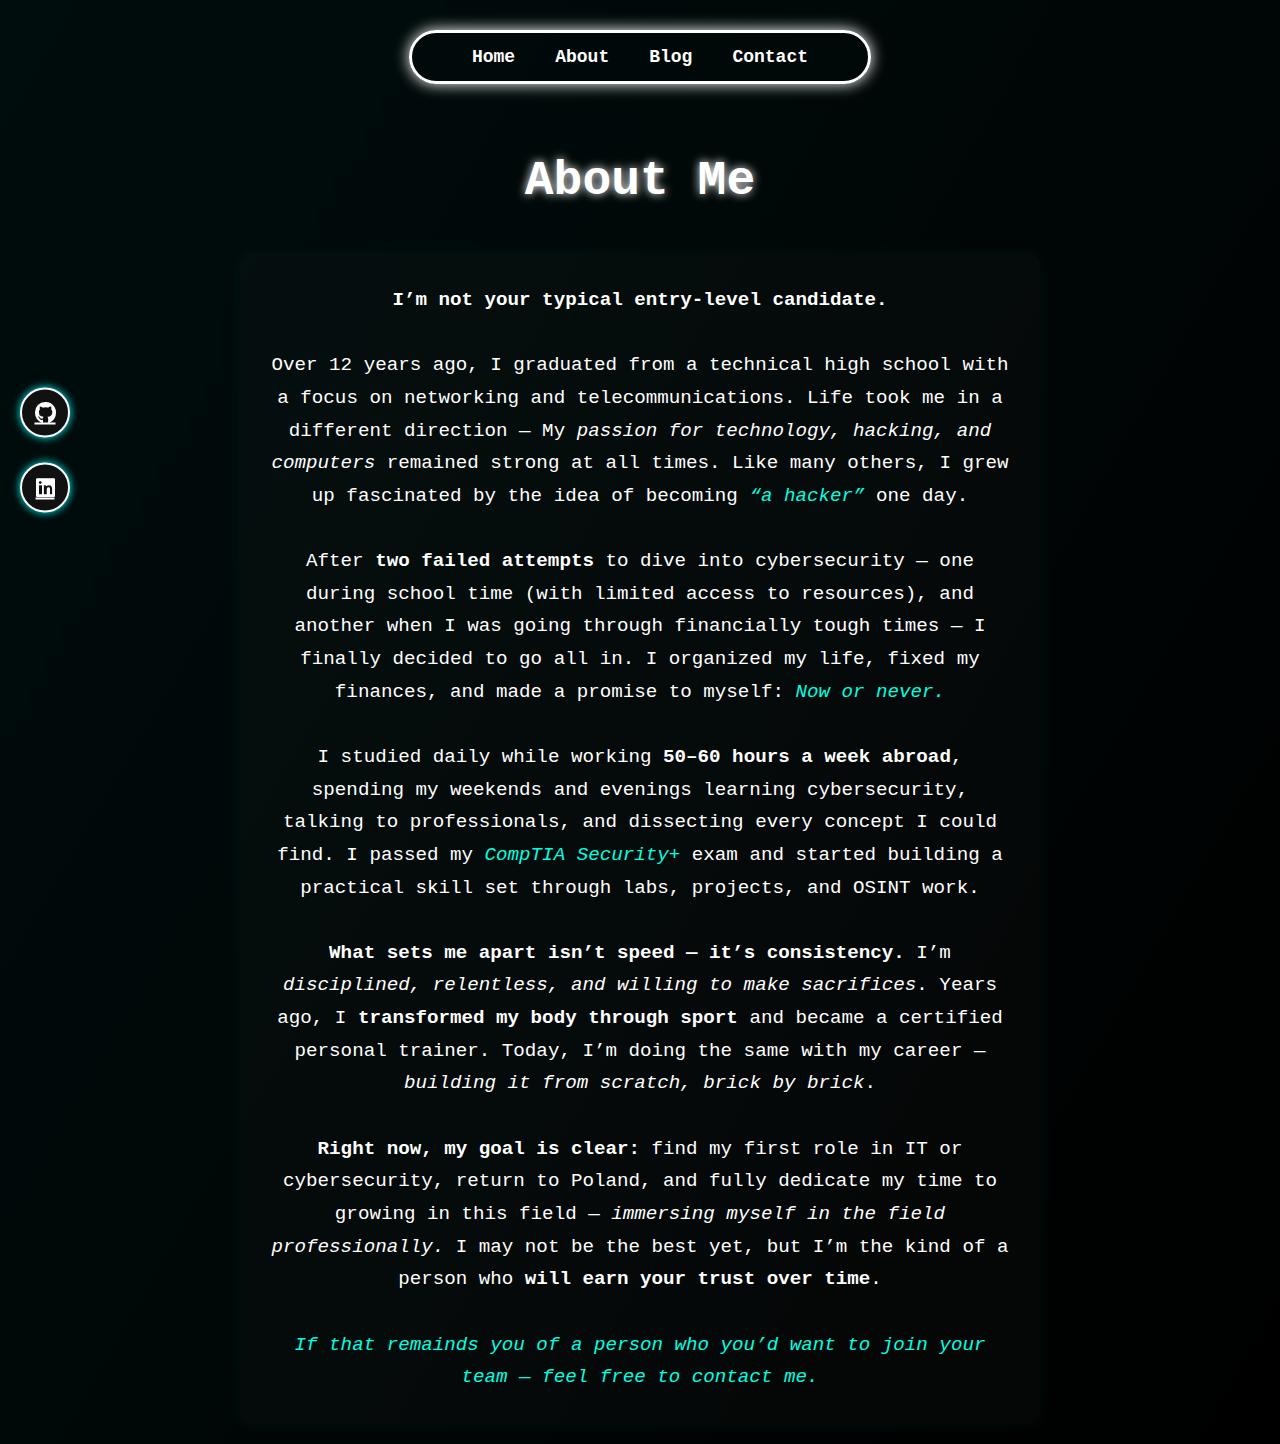
==== about.html @ 84ddfeb8 "pliki" ====
<!DOCTYPE html>
<html lang="en">
<head>
  <meta charset="UTF-8" />
  <meta name="viewport" content="width=device-width, initial-scale=1.0"/>
  <title>About – smi48u</title>
  <link rel="stylesheet" href="styles.css" />
  <link rel="stylesheet" href="https://cdnjs.cloudflare.com/ajax/libs/font-awesome/6.5.0/css/all.min.css">
</head>
<body>
  <div class="sidebar">
    <a href="https://github.com/Smi48U" target="_blank"><i class="fab fa-github"></i></a>
    <a href="https://linkedin.com/in/smi48u/" target="_blank"><i class="fab fa-linkedin"></i></a>
  </div>

  <header>
    <nav>
      <ul>
        <li><a href="index.html">Home</a></li>
        <li><a href="about.html">About</a></li>
        <li><a href="blog.html">Blog</a></li>
        <li><a href="contact.html">Contact</a></li>
      </ul>
    </nav>
  </header>

  <main>
    <div class="hero">
      <div class="hero-text">
        <h1>About Me</h1>
        <br><br>
        <p class="about-content">
          <strong>I’m not your typical entry-level candidate.</strong>
          <br><br>
          Over 12 years ago, I graduated from a technical high school with a focus on networking and telecommunications.
          Life took me in a different direction —  My <em>passion for technology, hacking, and computers</em> remained strong at all times.
          Like many others, I grew up fascinated by the idea of becoming <span class="highlight">“a hacker”</span> one day.
          <br><br>
          After <strong>two failed attempts</strong> to dive into cybersecurity — one during school time (with limited access to resources),
          and another when I was going through financially tough times — I finally decided to go all in.
          I organized my life, fixed my finances, and made a promise to myself: <span class="highlight">Now or never.</span>        
<br><br>
I studied daily while working <strong>50–60 hours a week abroad</strong>, spending my weekends and evenings learning cybersecurity,
  talking to professionals, and dissecting every concept I could find.
  I passed my <span class="highlight">CompTIA Security+</span> exam and started building a practical skill set through labs, projects, and OSINT work.
  <br><br>
  <strong>What sets me apart isn’t speed — it’s consistency.</strong> I’m <em>disciplined, relentless, and willing to make sacrifices</em>.
  Years ago, I <strong>transformed my body through sport</strong> and became a certified personal trainer.
  Today, I’m doing the same with my career — <em>building it from scratch, brick by brick</em>.
<br><br>
<strong>Right now, my goal is clear:</strong> find my first role in IT or cybersecurity, return to Poland,
and fully dedicate my time to growing in this field — <em>immersing myself in the field professionally.</em>
I may not be the best yet, but I’m the kind of a person who <strong>will earn your trust over time</strong>.
<br><br>
<span class="highlight">If that remainds you of a person who you’d want to join your team — feel free to contact me.</span>
</p>

      </div>
    </div>
  </main>
</body>
</html>
---- styles.css ----
/* RESET + BASE */
* {
  margin: 0;
  padding: 0;
  box-sizing: border-box;
}
body {
  background: #000;
  background-image: linear-gradient(
    120deg,
    rgba(0, 255, 255, 0.05) 0%,
    rgba(0, 0, 0, 0.1) 100%
  );
  animation: shift 10s linear infinite;
  color: #fff;
  font-family: 'Courier New', monospace;
  min-height: 100vh;
}

@keyframes shift {
  0% {
    background-position: 0% 50%;
  }
  100% {
    background-position: 100% 50%;
  }
}

/* Sidebar */
.sidebar {
  position: fixed;
  top: 50%;
  left: 20px;
  transform: translateY(-50%);
  display: flex;
  flex-direction: column;
  gap: 25px;
  z-index: 1000;
}

.sidebar a {
  display: flex;
  align-items: center;
  justify-content: center;
  width: 50px;
  height: 50px;
  font-size: 22px;
  background-color: #111;
  color: #fff;
  border-radius: 50%;
  border: 2px solid #fff;
  box-shadow: 0 0 8px #0ff;
  transition: 0.3s ease;
}

.sidebar a:hover {
  background-color: #0ff;
  color: #000;
  box-shadow: 0 0 16px #0ff;
}

/* Navigation */
header {
  text-align: center;
  padding: 30px 0 10px;
}

nav ul {
  display: inline-flex;
  list-style: none;
  background-color: transparent;
  border: 3px solid #fff;
  border-radius: 50px;
  padding: 14px 40px;
  box-shadow: 0 0 15px #fff;
}

nav ul li {
  margin: 0 20px;
}

nav ul li a {
  color: #fff;
  font-weight: bold;
  font-size: 18px;
  text-decoration: none;
  transition: 0.3s;
}

nav ul li a:hover {
  color: #0ff;
  text-shadow: 0 0 8px #0ff;
}

/* Hero Section */
main {
  display: flex;
  justify-content: center;
  align-items: center;
  min-height: calc(100vh - 130px);
  padding: 20px;
}

.hero,
.hero-text {
  padding-top: 20px;
  text-align: center;
  max-width: 800px;
}

.hero h1 {
  font-size: 3rem;
  margin-bottom: 10px;
  text-shadow: 0 0 10px #fff;
}

.subtitle {
  font-size: 1.5rem;
  color: #0ff;
  margin-bottom: 20px;
}

.description {
  font-size: 1.2rem;
  line-height: 1.7;
  margin-bottom: 40px;
}

/* Buttons */
.btn, .contact-btn {
  padding: 12px 25px;
  border-radius: 30px;
  border: 2px solid #fff;
  background-color: #000;
  color: #fff;
  font-weight: bold;
  font-size: 1rem;
  text-decoration: none;
  margin: 0 10px;
  transition: 0.3s ease;
  box-shadow: 0 0 10px #fff;
  display: inline-flex;
  align-items: center;
  gap: 10px;
  cursor: pointer;
}

.btn:hover,
.contact-btn:hover,
.contact-btn:focus,
button.contact-btn.active {
  background-color: #fff;
  color: #000;
  box-shadow: 0 0 15px #0ff;
  border-color: #fff;
  outline: none;
}

.contact-btn i {
  font-size: 18px;
}

/* Contact options */
.contact-options {
  display: flex;
  justify-content: center;
  flex-wrap: wrap;
  gap: 20px;
  margin-top: 30px;
}

.email-container {
  margin-top: 30px;
  text-align: center;
}

.email-container p {
  display: inline-block;
  font-size: 1.2rem;
  padding: 12px 24px;
  font-family: monospace;
  color: #fff;
  border: 2px solid #fff;
  border-radius: 30px;
  box-shadow: 0 0 12px #fff;
  background-color: transparent;
  transition: 0.3s;
}

.highlight {
  color: #00ffe0;
  font-style: italic;
}

.highlight:hover {
  color: #00ffff;
  text-shadow: 0 0 5px #00ffff;
  transition: all 0.3s ease;
}



.about-content {
  max-width: 1000px;
  margin: 0 auto;
  font-size: 1.2rem;
  line-height: 1.7;
  background: rgba(255, 255, 255, 0.02);
  padding: 30px;
  border-radius: 10px;
  box-shadow: 0 0 15px rgba(0,255,255,0.05);
}
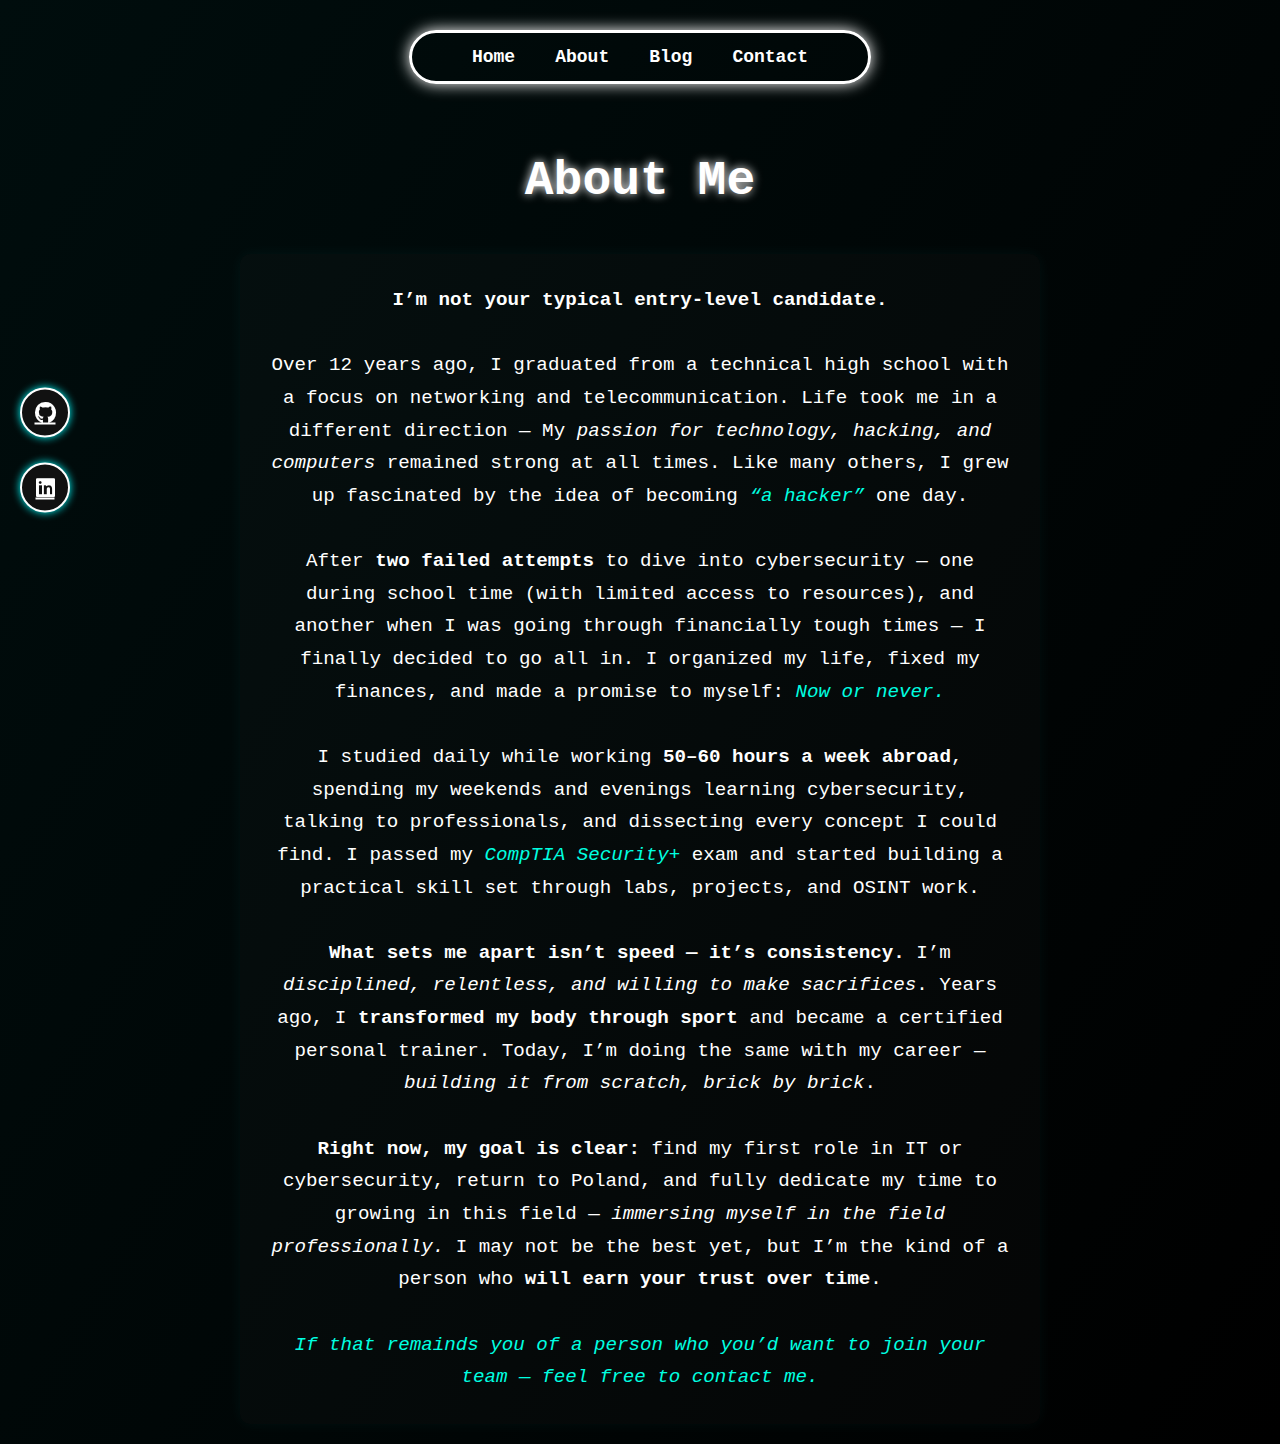
==== commit 57ea9e0e: "Update about.html" ====
--- a/about.html
+++ b/about.html
@@ -3,9 +3,12 @@
 <head>
   <meta charset="UTF-8" />
   <meta name="viewport" content="width=device-width, initial-scale=1.0"/>
-  <title>About – smi48u</title>
-  <link rel="stylesheet" href="styles.css" />
+  <title>The Cyber Pursuit of smi48u
+  </title>
+  <link rel="stylesheet" href="css/styles.css" />
   <link rel="stylesheet" href="https://cdnjs.cloudflare.com/ajax/libs/font-awesome/6.5.0/css/all.min.css">
+  <link rel="icon" type="image/png" href="img/favicon.png" />
+
 </head>
 <body>
   <div class="sidebar">
@@ -32,7 +35,7 @@
         <p class="about-content">
           <strong>I’m not your typical entry-level candidate.</strong>
           <br><br>
-          Over 12 years ago, I graduated from a technical high school with a focus on networking and telecommunications.
+          Over 12 years ago, I graduated from a technical high school with a focus on networking and telecommunication.
           Life took me in a different direction —  My <em>passion for technology, hacking, and computers</em> remained strong at all times.
           Like many others, I grew up fascinated by the idea of becoming <span class="highlight">“a hacker”</span> one day.
           <br><br>
--- a/css/styles.css
+++ b/css/styles.css
@@ -0,0 +1,213 @@
+/* RESET + BASE */
+* {
+  margin: 0;
+  padding: 0;
+  box-sizing: border-box;
+}
+body {
+  background: #000;
+  background-image: linear-gradient(
+    120deg,
+    rgba(0, 255, 255, 0.05) 0%,
+    rgba(0, 0, 0, 0.1) 100%
+  );
+  animation: shift 10s linear infinite;
+  color: #fff;
+  font-family: 'Courier New', monospace;
+  min-height: 100vh;
+}
+
+@keyframes shift {
+  0% {
+    background-position: 0% 50%;
+  }
+  100% {
+    background-position: 100% 50%;
+  }
+}
+
+/* Sidebar */
+.sidebar {
+  position: fixed;
+  top: 50%;
+  left: 20px;
+  transform: translateY(-50%);
+  display: flex;
+  flex-direction: column;
+  gap: 25px;
+  z-index: 1000;
+}
+
+.sidebar a {
+  display: flex;
+  align-items: center;
+  justify-content: center;
+  width: 50px;
+  height: 50px;
+  font-size: 22px;
+  background-color: #111;
+  color: #fff;
+  border-radius: 50%;
+  border: 2px solid #fff;
+  box-shadow: 0 0 8px #0ff;
+  transition: 0.3s ease;
+}
+
+.sidebar a:hover {
+  background-color: #0ff;
+  color: #000;
+  box-shadow: 0 0 16px #0ff;
+}
+
+/* Navigation */
+header {
+  text-align: center;
+  padding: 30px 0 10px;
+}
+
+nav ul {
+  display: inline-flex;
+  list-style: none;
+  background-color: transparent;
+  border: 3px solid #fff;
+  border-radius: 50px;
+  padding: 14px 40px;
+  box-shadow: 0 0 15px #fff;
+}
+
+nav ul li {
+  margin: 0 20px;
+}
+
+nav ul li a {
+  color: #fff;
+  font-weight: bold;
+  font-size: 18px;
+  text-decoration: none;
+  transition: 0.3s;
+}
+
+nav ul li a:hover {
+  color: #0ff;
+  text-shadow: 0 0 8px #0ff;
+}
+
+/* Hero Section */
+main {
+  display: flex;
+  justify-content: center;
+  align-items: center;
+  min-height: calc(100vh - 130px);
+  padding: 20px;
+}
+
+.hero,
+.hero-text {
+  padding-top: 20px;
+  text-align: center;
+  max-width: 800px;
+}
+
+.hero h1 {
+  font-size: 3rem;
+  margin-bottom: 10px;
+  text-shadow: 0 0 10px #fff;
+}
+
+.subtitle {
+  font-size: 1.5rem;
+  color: #0ff;
+  margin-bottom: 20px;
+}
+
+.description {
+  font-size: 1.2rem;
+  line-height: 1.7;
+  margin-bottom: 40px;
+}
+
+/* Buttons */
+.btn, .contact-btn {
+  padding: 12px 25px;
+  border-radius: 30px;
+  border: 2px solid #fff;
+  background-color: #000;
+  color: #fff;
+  font-weight: bold;
+  font-size: 1rem;
+  text-decoration: none;
+  margin: 0 10px;
+  transition: 0.3s ease;
+  box-shadow: 0 0 10px #fff;
+  display: inline-flex;
+  align-items: center;
+  gap: 10px;
+  cursor: pointer;
+}
+
+.btn:hover,
+.contact-btn:hover,
+.contact-btn:focus,
+button.contact-btn.active {
+  background-color: #fff;
+  color: #000;
+  box-shadow: 0 0 15px #0ff;
+  border-color: #fff;
+  outline: none;
+}
+
+.contact-btn i {
+  font-size: 18px;
+}
+
+/* Contact options */
+.contact-options {
+  display: flex;
+  justify-content: center;
+  flex-wrap: wrap;
+  gap: 20px;
+  margin-top: 30px;
+}
+
+.email-container {
+  margin-top: 30px;
+  text-align: center;
+}
+
+.email-container p {
+  display: inline-block;
+  font-size: 1.2rem;
+  padding: 12px 24px;
+  font-family: monospace;
+  color: #fff;
+  border: 2px solid #fff;
+  border-radius: 30px;
+  box-shadow: 0 0 12px #fff;
+  background-color: transparent;
+  transition: 0.3s;
+}
+
+.highlight {
+  color: #00ffe0;
+  font-style: italic;
+}
+
+.highlight:hover {
+  color: #00ffff;
+  text-shadow: 0 0 5px #00ffff;
+  transition: all 0.3s ease;
+}
+
+
+
+.about-content {
+  max-width: 1000px;
+  margin: 0 auto;
+  font-size: 1.2rem;
+  line-height: 1.7;
+  background: rgba(255, 255, 255, 0.02);
+  padding: 30px;
+  border-radius: 10px;
+  box-shadow: 0 0 15px rgba(0,255,255,0.05);
+}
+
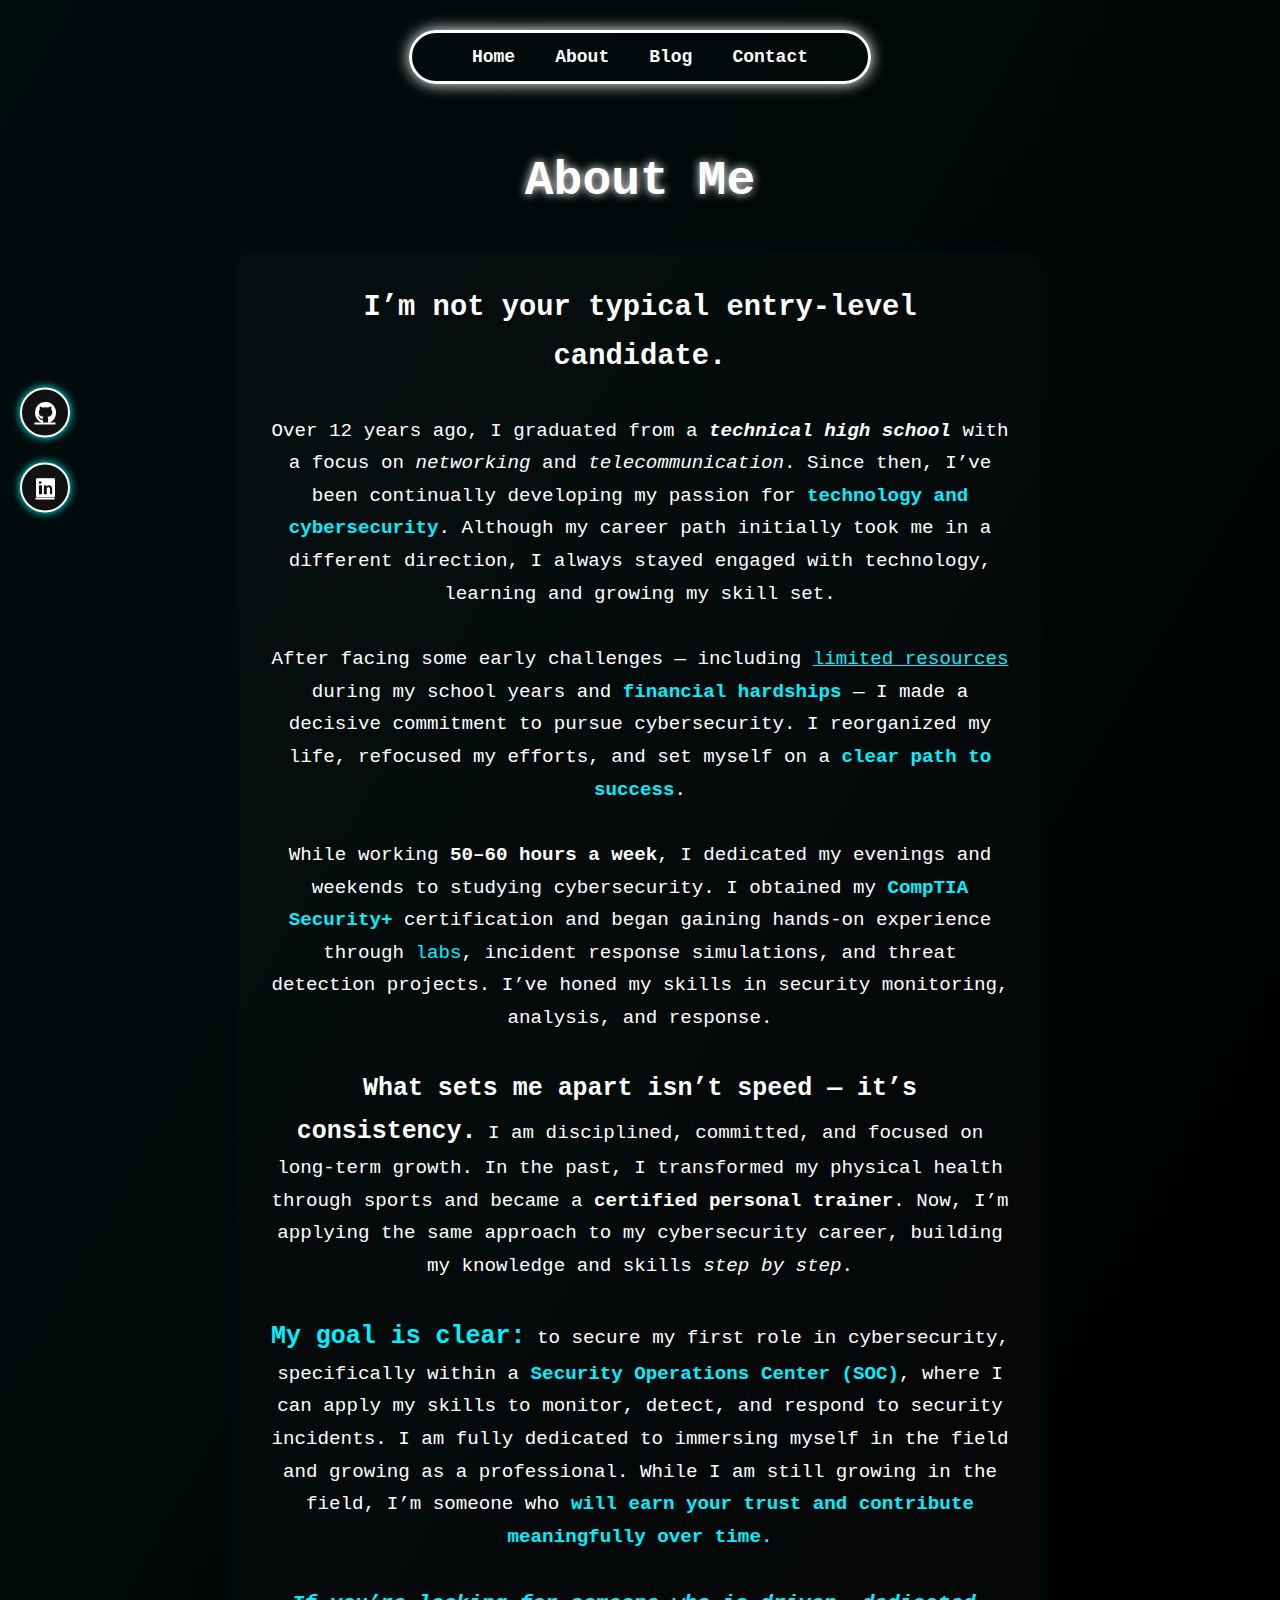
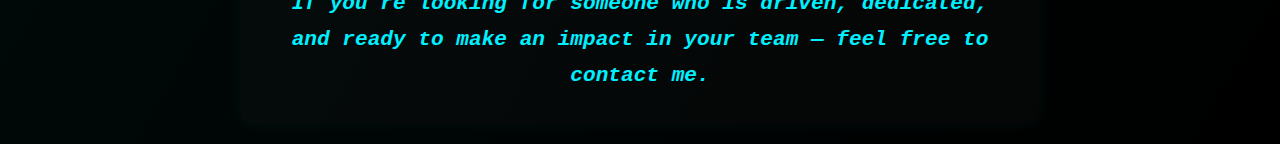
==== commit ebf7ab88: "poprawa about.me" ====
--- a/about.html
+++ b/about.html
@@ -33,30 +33,20 @@
         <h1>About Me</h1>
         <br><br>
         <p class="about-content">
-          <strong>I’m not your typical entry-level candidate.</strong>
+          <strong style="font-size: 1.5em;">I’m not your typical entry-level candidate.</strong>
           <br><br>
-          Over 12 years ago, I graduated from a technical high school with a focus on networking and telecommunication.
-          Life took me in a different direction —  My <em>passion for technology, hacking, and computers</em> remained strong at all times.
-          Like many others, I grew up fascinated by the idea of becoming <span class="highlight">“a hacker”</span> one day.
+          Over 12 years ago, I graduated from a <em><strong>technical high school</strong></em> with a focus on <span style="font-style: italic;">networking</span> and <span style="font-style: italic;">telecommunication</span>. Since then, I’ve been continually developing my passion for <span style="font-weight: bold; color: #00f0ff;">technology and cybersecurity</span>. Although my career path initially took me in a different direction, I always stayed engaged with technology, learning and growing my skill set.
           <br><br>
-          After <strong>two failed attempts</strong> to dive into cybersecurity — one during school time (with limited access to resources),
-          and another when I was going through financially tough times — I finally decided to go all in.
-          I organized my life, fixed my finances, and made a promise to myself: <span class="highlight">Now or never.</span>        
-<br><br>
-I studied daily while working <strong>50–60 hours a week abroad</strong>, spending my weekends and evenings learning cybersecurity,
-  talking to professionals, and dissecting every concept I could find.
-  I passed my <span class="highlight">CompTIA Security+</span> exam and started building a practical skill set through labs, projects, and OSINT work.
-  <br><br>
-  <strong>What sets me apart isn’t speed — it’s consistency.</strong> I’m <em>disciplined, relentless, and willing to make sacrifices</em>.
-  Years ago, I <strong>transformed my body through sport</strong> and became a certified personal trainer.
-  Today, I’m doing the same with my career — <em>building it from scratch, brick by brick</em>.
-<br><br>
-<strong>Right now, my goal is clear:</strong> find my first role in IT or cybersecurity, return to Poland,
-and fully dedicate my time to growing in this field — <em>immersing myself in the field professionally.</em>
-I may not be the best yet, but I’m the kind of a person who <strong>will earn your trust over time</strong>.
-<br><br>
-<span class="highlight">If that remainds you of a person who you’d want to join your team — feel free to contact me.</span>
-</p>
+          After facing some early challenges — including <span style="text-decoration: underline; color: #00f0ff;">limited resources</span> during my school years and <span style="font-weight: bold; color: #00f0ff;">financial hardships</span> — I made a decisive commitment to pursue cybersecurity. I reorganized my life, refocused my efforts, and set myself on a <span style="font-weight: bold; color: #00f0ff;">clear path to success</span>.
+          <br><br>
+          While working <strong>50–60 hours a week</strong>, I dedicated my evenings and weekends to studying cybersecurity. I obtained my <span style="color: #00f0ff; font-weight: bold;">CompTIA Security+</span> certification and began gaining hands-on experience through <span style="color: #00f0ff;">labs</span>, incident response simulations, and threat detection projects. I’ve honed my skills in security monitoring, analysis, and response.
+          <br><br>
+          <strong style="font-size: 1.3em;">What sets me apart isn’t speed — it’s consistency.</strong> I am disciplined, committed, and focused on long-term growth. In the past, I transformed my physical health through sports and became a <span style="font-weight: bold;">certified personal trainer</span>. Now, I’m applying the same approach to my cybersecurity career, building my knowledge and skills <span style="font-style: italic;">step by step</span>.
+          <br><br>
+          <strong style="font-size: 1.3em; color: #00f0ff;">My goal is clear:</strong> to secure my first role in cybersecurity, specifically within a <span style="font-weight: bold; color: #00f0ff;">Security Operations Center (SOC)</span>, where I can apply my skills to monitor, detect, and respond to security incidents. I am fully dedicated to immersing myself in the field and growing as a professional. While I am still growing in the field, I’m someone who <strong style="color: #00f0ff;">will earn your trust and contribute meaningfully over time.</strong>
+          <br><br>
+          <span class="highlight" style="font-weight: bold; font-size: 1.1em; color: #00f0ff;">If you’re looking for someone who is driven, dedicated, and ready to make an impact in your team — feel free to contact me.</span>
+          
 
       </div>
     </div>
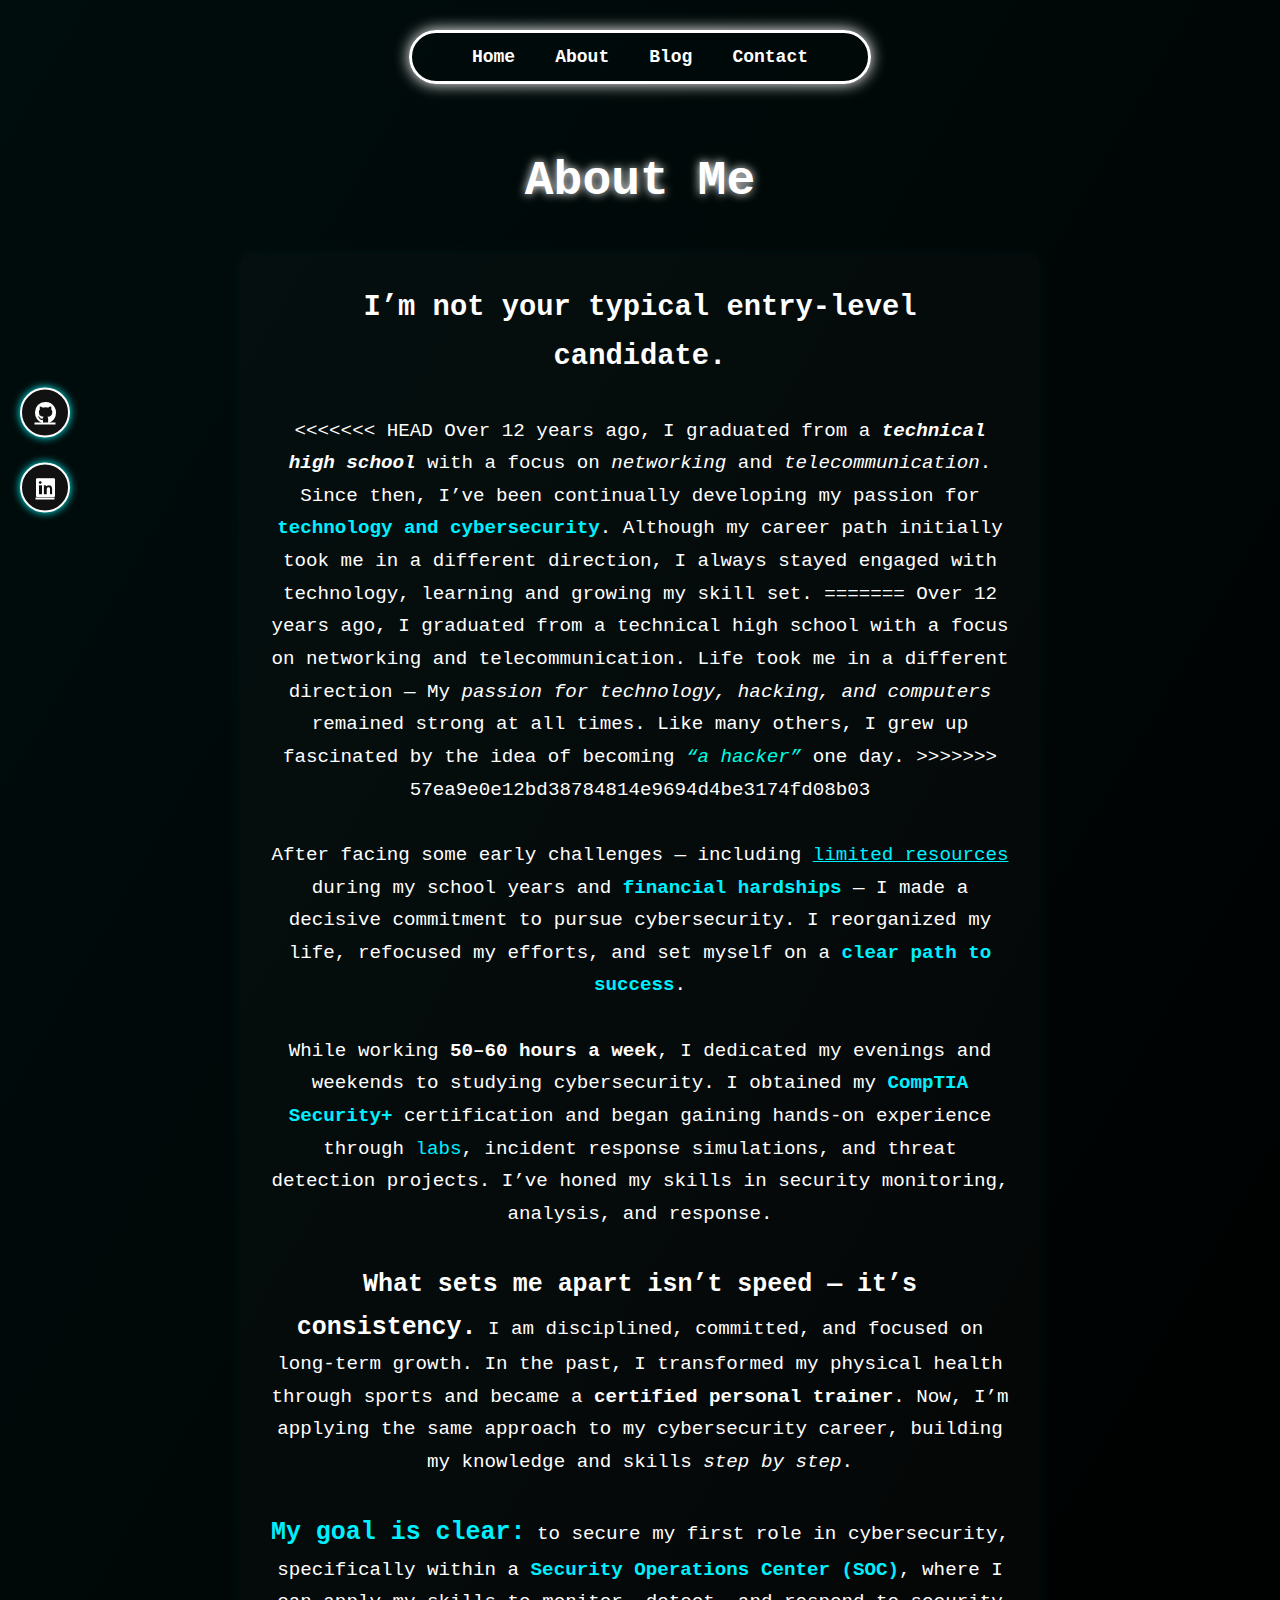
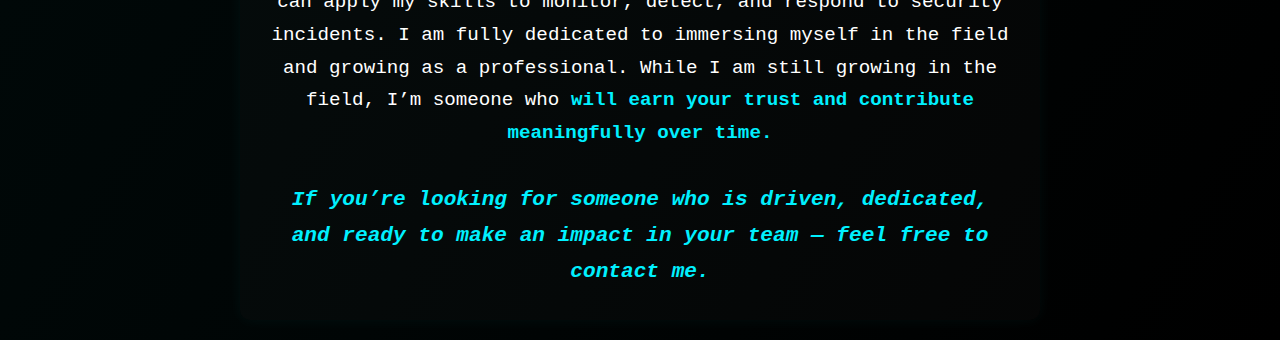
==== commit ce706e5f: "Merge branch 'main' of https://github.com/Smi48U/smi48u.github.io" ====
--- a/about.html
+++ b/about.html
@@ -35,7 +35,13 @@
         <p class="about-content">
           <strong style="font-size: 1.5em;">I’m not your typical entry-level candidate.</strong>
           <br><br>
+<<<<<<< HEAD
           Over 12 years ago, I graduated from a <em><strong>technical high school</strong></em> with a focus on <span style="font-style: italic;">networking</span> and <span style="font-style: italic;">telecommunication</span>. Since then, I’ve been continually developing my passion for <span style="font-weight: bold; color: #00f0ff;">technology and cybersecurity</span>. Although my career path initially took me in a different direction, I always stayed engaged with technology, learning and growing my skill set.
+=======
+          Over 12 years ago, I graduated from a technical high school with a focus on networking and telecommunication.
+          Life took me in a different direction —  My <em>passion for technology, hacking, and computers</em> remained strong at all times.
+          Like many others, I grew up fascinated by the idea of becoming <span class="highlight">“a hacker”</span> one day.
+>>>>>>> 57ea9e0e12bd38784814e9694d4be3174fd08b03
           <br><br>
           After facing some early challenges — including <span style="text-decoration: underline; color: #00f0ff;">limited resources</span> during my school years and <span style="font-weight: bold; color: #00f0ff;">financial hardships</span> — I made a decisive commitment to pursue cybersecurity. I reorganized my life, refocused my efforts, and set myself on a <span style="font-weight: bold; color: #00f0ff;">clear path to success</span>.
           <br><br>
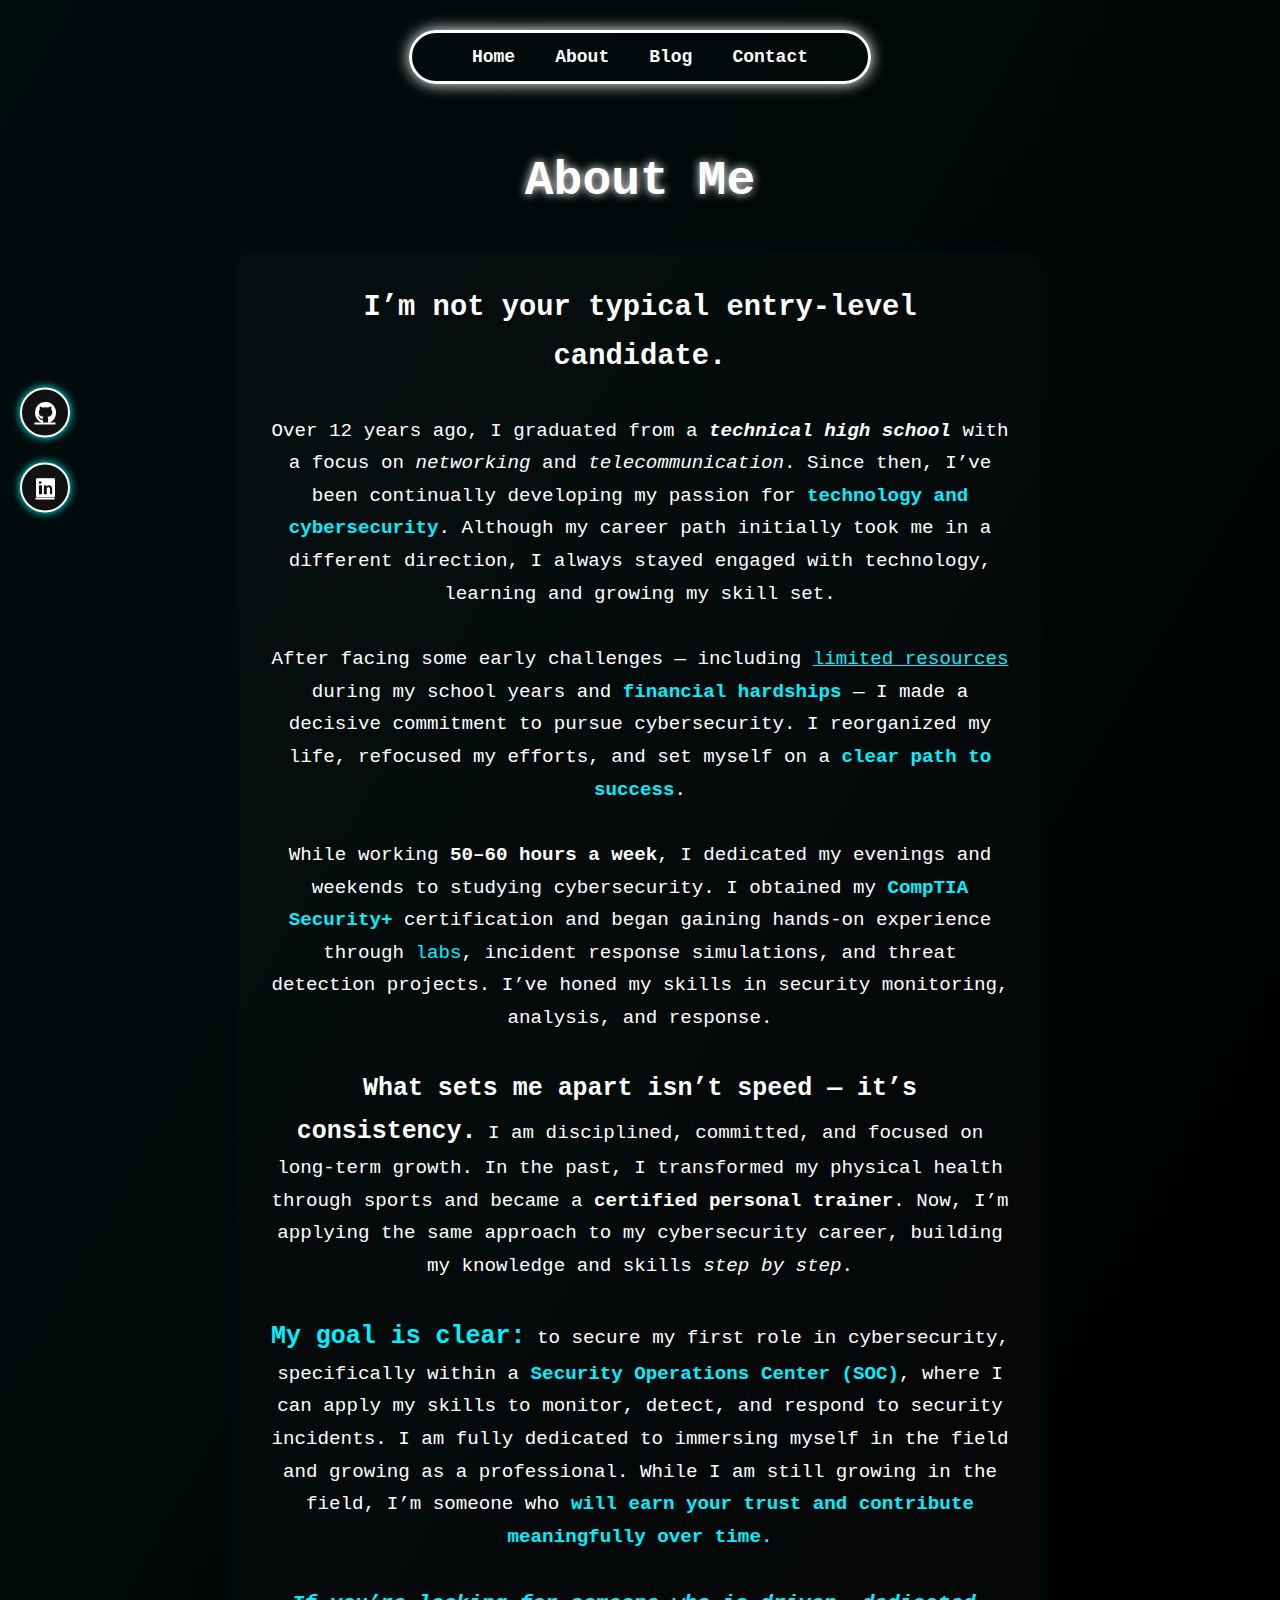
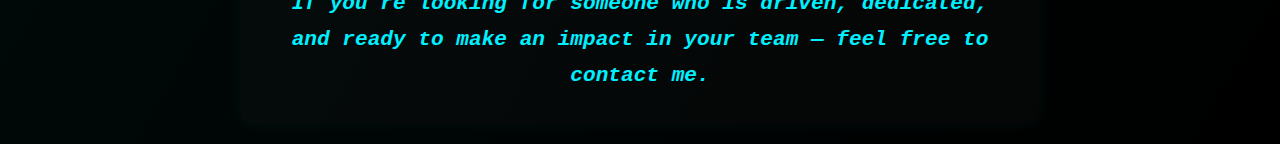
==== commit a3959970: "poprawa" ====
--- a/about.html
+++ b/about.html
@@ -35,13 +35,7 @@
         <p class="about-content">
           <strong style="font-size: 1.5em;">I’m not your typical entry-level candidate.</strong>
           <br><br>
-<<<<<<< HEAD
           Over 12 years ago, I graduated from a <em><strong>technical high school</strong></em> with a focus on <span style="font-style: italic;">networking</span> and <span style="font-style: italic;">telecommunication</span>. Since then, I’ve been continually developing my passion for <span style="font-weight: bold; color: #00f0ff;">technology and cybersecurity</span>. Although my career path initially took me in a different direction, I always stayed engaged with technology, learning and growing my skill set.
-=======
-          Over 12 years ago, I graduated from a technical high school with a focus on networking and telecommunication.
-          Life took me in a different direction —  My <em>passion for technology, hacking, and computers</em> remained strong at all times.
-          Like many others, I grew up fascinated by the idea of becoming <span class="highlight">“a hacker”</span> one day.
->>>>>>> 57ea9e0e12bd38784814e9694d4be3174fd08b03
           <br><br>
           After facing some early challenges — including <span style="text-decoration: underline; color: #00f0ff;">limited resources</span> during my school years and <span style="font-weight: bold; color: #00f0ff;">financial hardships</span> — I made a decisive commitment to pursue cybersecurity. I reorganized my life, refocused my efforts, and set myself on a <span style="font-weight: bold; color: #00f0ff;">clear path to success</span>.
           <br><br>
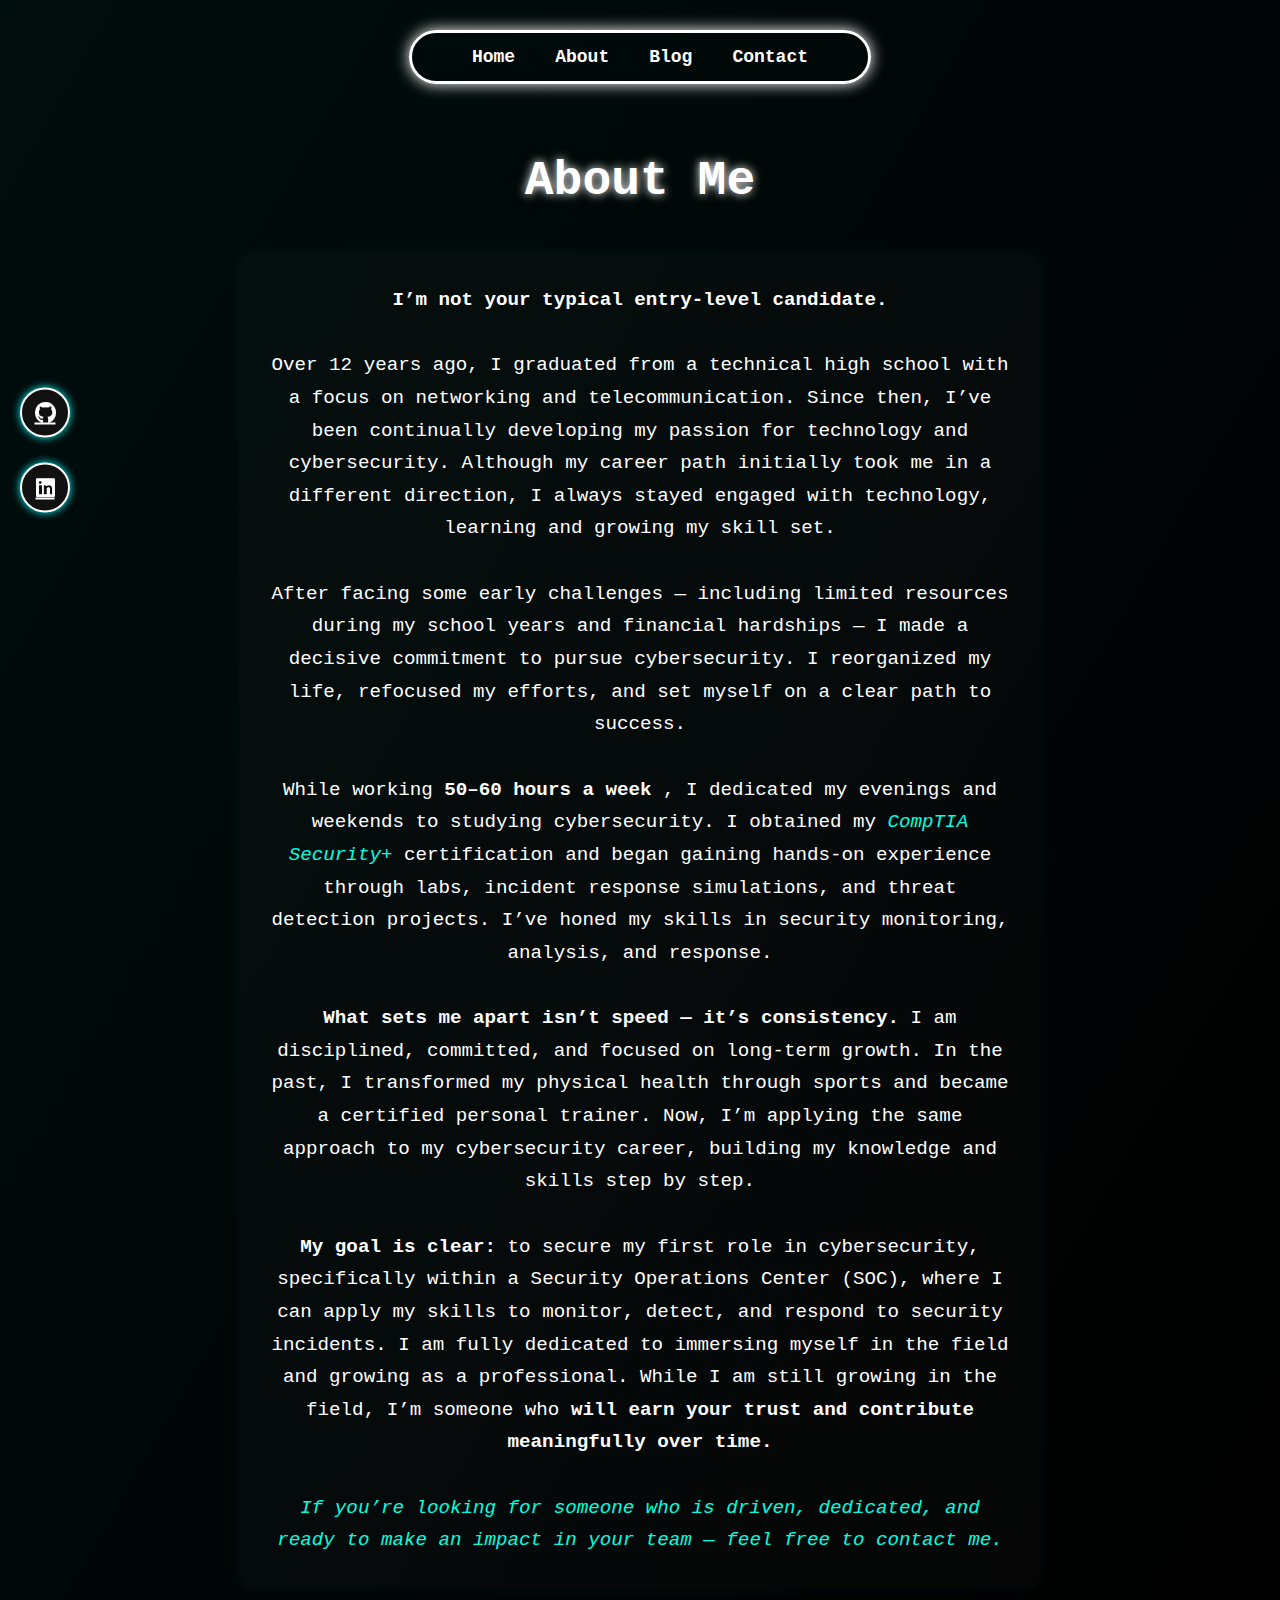
==== commit cde12184: "poprwa" ====
--- a/about.html
+++ b/about.html
@@ -33,21 +33,20 @@
         <h1>About Me</h1>
         <br><br>
         <p class="about-content">
-          <strong style="font-size: 1.5em;">I’m not your typical entry-level candidate.</strong>
+          <strong>I’m not your typical entry-level candidate.</strong>
           <br><br>
-          Over 12 years ago, I graduated from a <em><strong>technical high school</strong></em> with a focus on <span style="font-style: italic;">networking</span> and <span style="font-style: italic;">telecommunication</span>. Since then, I’ve been continually developing my passion for <span style="font-weight: bold; color: #00f0ff;">technology and cybersecurity</span>. Although my career path initially took me in a different direction, I always stayed engaged with technology, learning and growing my skill set.
+          Over 12 years ago, I graduated from a technical high school with a focus on networking and telecommunication. Since then, I’ve been continually developing my passion for technology and cybersecurity. Although my career path initially took me in a different direction, I always stayed engaged with technology, learning and growing my skill set.
           <br><br>
-          After facing some early challenges — including <span style="text-decoration: underline; color: #00f0ff;">limited resources</span> during my school years and <span style="font-weight: bold; color: #00f0ff;">financial hardships</span> — I made a decisive commitment to pursue cybersecurity. I reorganized my life, refocused my efforts, and set myself on a <span style="font-weight: bold; color: #00f0ff;">clear path to success</span>.
+          After facing some early challenges — including limited resources during my school years and financial hardships — I made a decisive commitment to pursue cybersecurity. I reorganized my life, refocused my efforts, and set myself on a clear path to success.
           <br><br>
-          While working <strong>50–60 hours a week</strong>, I dedicated my evenings and weekends to studying cybersecurity. I obtained my <span style="color: #00f0ff; font-weight: bold;">CompTIA Security+</span> certification and began gaining hands-on experience through <span style="color: #00f0ff;">labs</span>, incident response simulations, and threat detection projects. I’ve honed my skills in security monitoring, analysis, and response.
+          While working <strong>50–60 hours a week </strong>, I dedicated my evenings and weekends to studying cybersecurity. I obtained my <span class="highlight">CompTIA Security+</span> certification and began gaining hands-on experience through labs, incident response simulations, and threat detection projects. I’ve honed my skills in security monitoring, analysis, and response.
           <br><br>
-          <strong style="font-size: 1.3em;">What sets me apart isn’t speed — it’s consistency.</strong> I am disciplined, committed, and focused on long-term growth. In the past, I transformed my physical health through sports and became a <span style="font-weight: bold;">certified personal trainer</span>. Now, I’m applying the same approach to my cybersecurity career, building my knowledge and skills <span style="font-style: italic;">step by step</span>.
+          <strong>What sets me apart isn’t speed — it’s consistency.</strong> I am disciplined, committed, and focused on long-term growth. In the past, I transformed my physical health through sports and became a certified personal trainer. Now, I’m applying the same approach to my cybersecurity career, building my knowledge and skills step by step.
           <br><br>
-          <strong style="font-size: 1.3em; color: #00f0ff;">My goal is clear:</strong> to secure my first role in cybersecurity, specifically within a <span style="font-weight: bold; color: #00f0ff;">Security Operations Center (SOC)</span>, where I can apply my skills to monitor, detect, and respond to security incidents. I am fully dedicated to immersing myself in the field and growing as a professional. While I am still growing in the field, I’m someone who <strong style="color: #00f0ff;">will earn your trust and contribute meaningfully over time.</strong>
+          <strong>My goal is clear:</strong> to secure my first role in cybersecurity, specifically within a Security Operations Center (SOC), where I can apply my skills to monitor, detect, and respond to security incidents. I am fully dedicated to immersing myself in the field and growing as a professional. While I am still growing in the field, I’m someone who <strong>will earn your trust and contribute meaningfully over time.</strong>
           <br><br>
-          <span class="highlight" style="font-weight: bold; font-size: 1.1em; color: #00f0ff;">If you’re looking for someone who is driven, dedicated, and ready to make an impact in your team — feel free to contact me.</span>
+          <span class="highlight">If you’re looking for someone who is driven, dedicated, and ready to make an impact in your team — feel free to contact me.</span>
           
-
       </div>
     </div>
   </main>
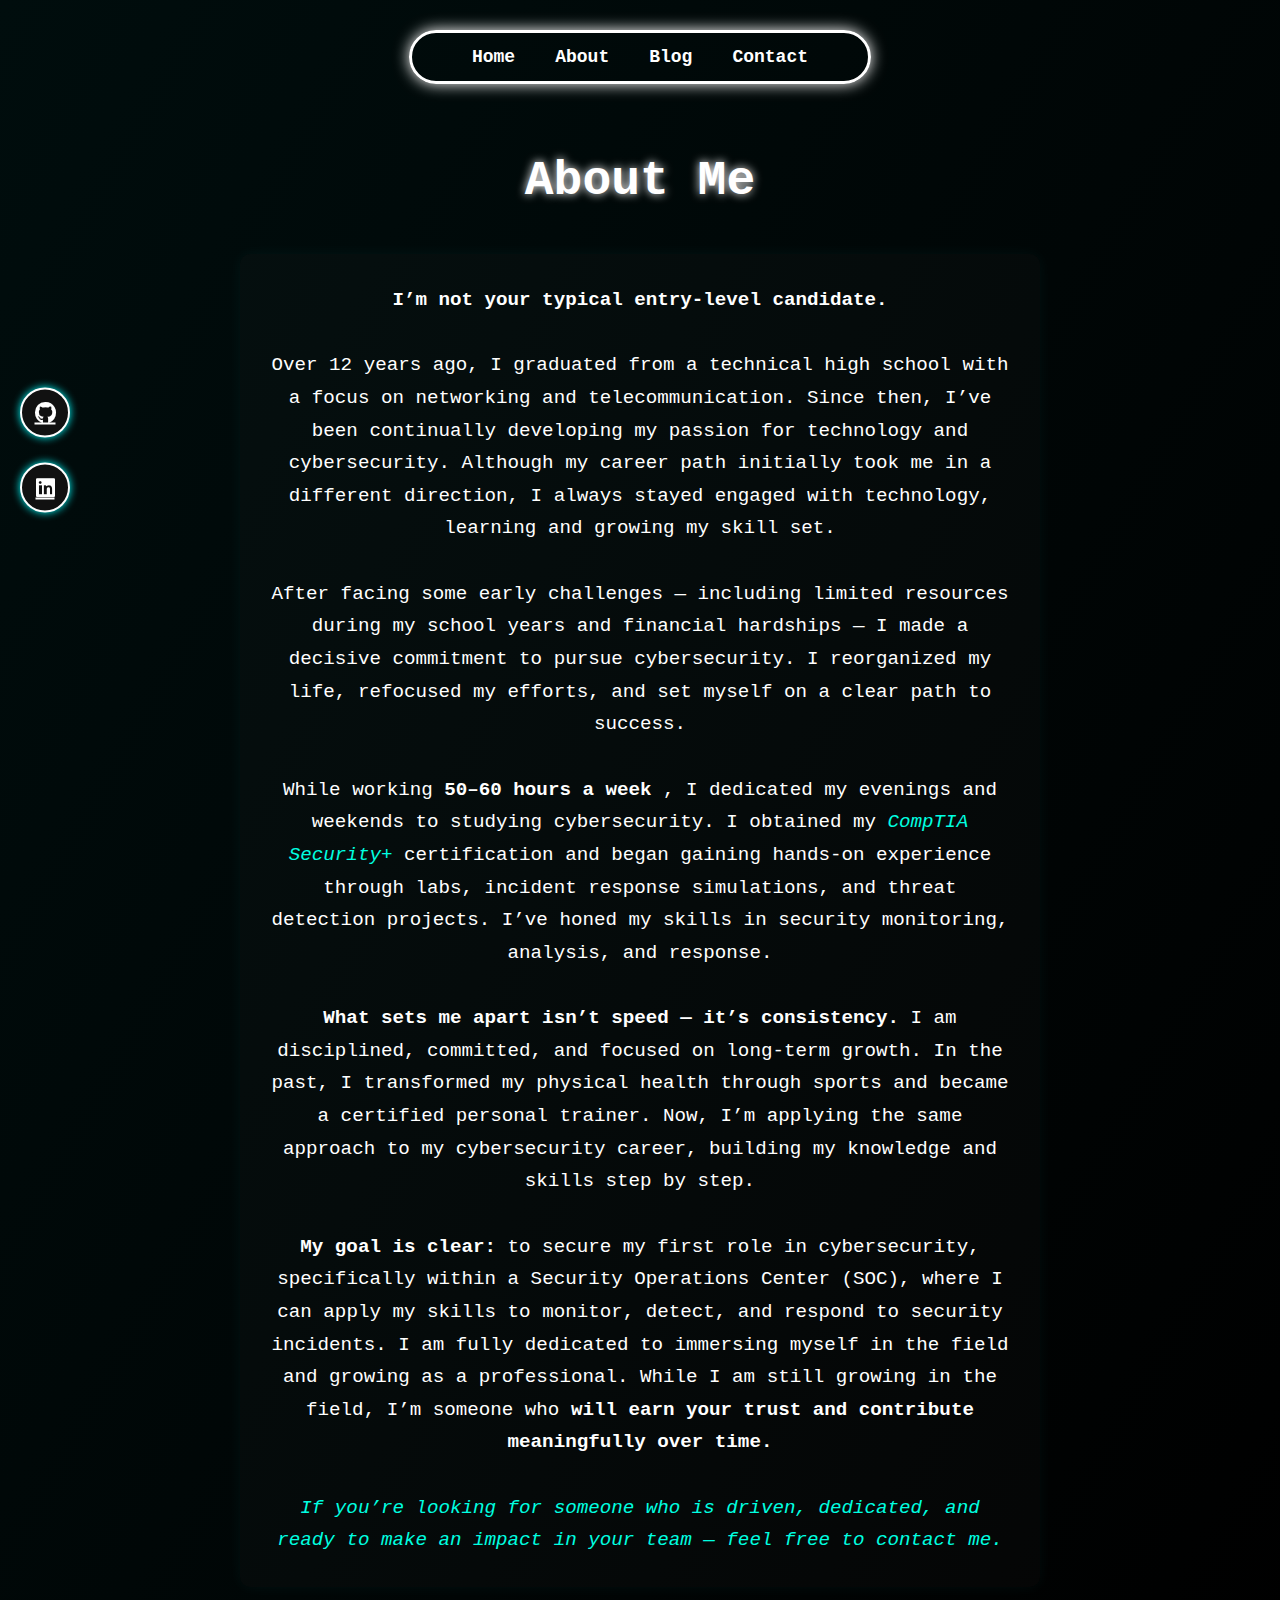
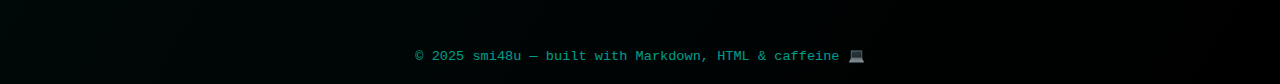
==== commit 787c9a96: "dodana stopka aby było profesionalnie" ====
--- a/about.html
+++ b/about.html
@@ -51,4 +51,8 @@
     </div>
   </main>
 </body>
+<footer class="footer">
+  <p>© 2025 smi48u — built with Markdown, HTML & caffeine 💻</p>
+</footer>
+
 </html>
--- a/css/styles.css
+++ b/css/styles.css
@@ -198,8 +198,6 @@
   transition: all 0.3s ease;
 }
 
-
-
 .about-content {
   max-width: 1000px;
   margin: 0 auto;
@@ -210,4 +208,176 @@
   border-radius: 10px;
   box-shadow: 0 0 15px rgba(0,255,255,0.05);
 }
-
+.blog-header {
+  text-align: center;
+  margin-top: 60px;
+}
+
+.blog-list {
+  display: flex;
+  flex-direction: column;
+  gap: 30px;
+  margin-top: 40px;
+  
+}
+
+.blog-entry {
+  background: rgba(0, 255, 255, 0.03);
+  border: 1px solid rgba(0, 255, 255, 0.2);
+  border-radius: 12px;
+  padding: 25px;
+  box-shadow: 0 0 12px rgba(0, 255, 255, 0.1);
+  transition: all 0.3s ease;
+  margin-bottom: 20px;
+
+}
+
+.blog-entry:hover {
+  box-shadow: 0 0 15px #00ffe0;
+  transform: translateY(-3px);
+}
+
+.blog-entry h3 {
+  font-size: 1.6rem;
+  margin-bottom: 10px;
+  text-shadow: 0 0 3px #f1f7f6;
+}
+
+.blog-entry a {
+  text-decoration: none;
+  color: #f4f7f6;
+  font-weight: bold;
+  transition: 0.3s ease;
+}
+
+.blog-entry a:hover {
+  color: #00ffe0;
+  text-shadow: 0 0 10px #00ffe0;
+}
+
+.blog-entry p {
+  font-size: 0.95rem;
+  font-style: italic;
+  color: #ccc;
+}
+.blog-list {
+  display: flex;
+  flex-direction: column;
+  gap: 30px;
+  margin: 40px auto;
+  max-width: 700px;
+}
+
+.blog-entry {
+  background: rgba(0, 255, 255, 0.03);
+  border: 1px solid rgba(0, 255, 255, 0.1);
+  border-radius: 12px;
+  padding: 25px;
+  box-shadow: 0 0 10px rgba(0, 255, 255, 0.05);
+  transition: all 0.3s ease;
+  color: #fff;
+}
+
+.blog-entry:hover {
+  box-shadow: 0 0 15px #00ffe0;
+  transform: translateY(-4px);
+}
+
+.blog-entry h3 {
+  font-size: 1.4rem;
+  color: #f3f5f5;
+  margin-bottom: 10px;
+  display: flex;
+  align-items: center;
+  gap: 10px;
+}
+
+.blog-entry h3 i {
+  font-size: 1.2rem;
+  color: rgba(249, 250, 250, 0.8);
+}
+
+.blog-entry p {
+  font-size: 0.95rem;
+  color: #f2f7f6;
+  margin-bottom: 10px;
+}
+
+.blog-entry .post-date {
+  font-size: 0.85rem;
+  font-style: italic;
+  color: #a4cecb;
+  margin-bottom: 10px;
+}
+
+.blog-entry .read-link {
+  text-align: right;
+  display: block;
+  font-weight: bold;
+  text-decoration: none;
+  color: #f3f7f6;
+  font-size: 0.9rem;
+  margin-top: 10px;
+  transition: all 0.3s ease;
+}
+
+.blog-entry .read-link:hover {
+  color: #ecf1f1;
+  text-shadow: 0 0 10px #00ffe0;
+}
+.tags {
+  margin-top: 10px;
+}
+
+.tag {
+  display: inline-block;
+  background-color: rgba(0, 255, 255, 0.1);
+  border: 1px solid rgba(0, 255, 255, 0.2);
+  color: #aaddd7;
+  padding: 3px 10px;
+  font-size: 0.75rem;
+  border-radius: 20px;
+  margin-right: 5px;
+  margin-bottom: 3px;
+  text-transform: lowercase;
+}
+/* Layout poziomy bloga */
+.blog-layout {
+  display: flex;
+  flex-direction: column;
+  align-items: center;
+  padding: 60px 20px;
+}
+
+.blog-header {
+  text-align: center;
+  max-width: 700px;
+  margin-bottom: 40px;
+}
+
+.blog-list {
+  flex: 1;
+  max-width: 600px;
+  display: flex;
+  flex-direction: column;
+  gap: 30px;
+}
+@media (max-width: 900px) {
+  .blog-layout {
+    flex-direction: column;
+    align-items: center;
+  }
+
+  .blog-header, .blog-list {
+    max-width: 100%;
+    text-align: center;
+  }
+}
+
+.footer {
+  text-align: center;
+  font-size: 0.85rem;
+  color: #00ffe0;
+  padding: 40px 0 20px;
+  opacity: 0.6;
+}
